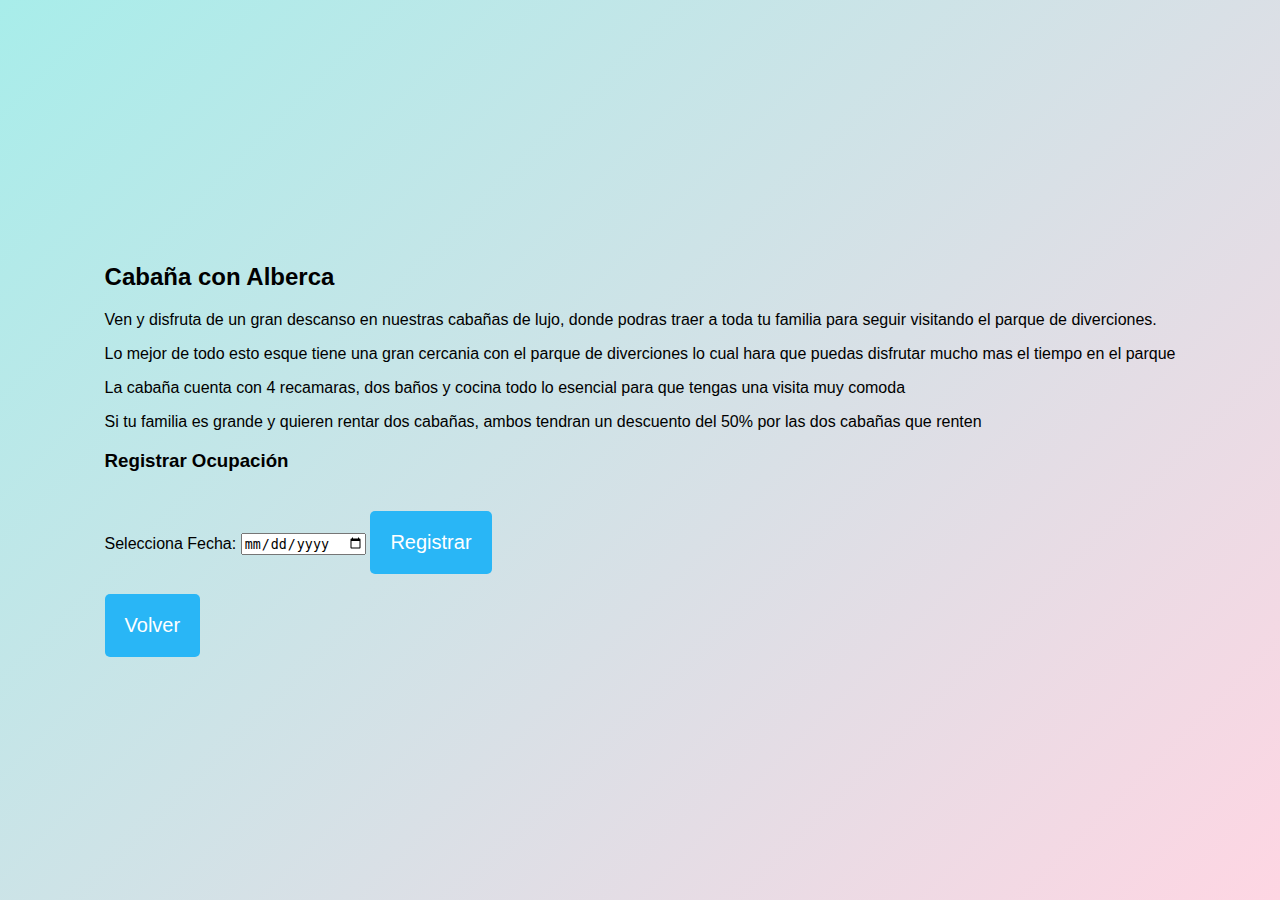
==== cabañaconalberca.html @ b1ee145a "Add files via upload" ====
<!DOCTYPE html>
<html lang="es">
<head>
    <meta charset="UTF-8">
    <meta name="viewport" content="width=device-width, initial-scale=1.0">
    <title>Cabaña con Alberca</title>
    <link rel="stylesheet" href="estilos.css">
</head>
<body>
    <div class="promo-detalle">
        <h2>Cabaña con Alberca</h2>
        <p>Ven y disfruta de un gran descanso en nuestras cabañas de lujo, donde podras traer a toda tu familia para seguir visitando el parque de diverciones.</p>
        <p>Lo mejor de todo esto esque tiene una gran cercania con el parque de diverciones lo cual hara que puedas disfrutar mucho mas el tiempo en el parque</p>
        <p>La cabaña cuenta con 4 recamaras, dos baños y cocina todo lo esencial para que tengas una visita muy comoda</p>
        <p>Si tu familia es grande y quieren rentar dos cabañas, ambos tendran un descuento del 50% por las dos cabañas que renten</p>

        <h3>Registrar Ocupación</h3>
        <form id="formularioRegistroCabana">
            <label for="fechaRegistro">Selecciona Fecha:</label>
            <input type="date" id="fechaRegistro" name="fecha">
            <button type="submit">Registrar</button>
        </form>

        <button onclick="window.location.href='promocionesdelparque.html'">Volver</button>
    </div>

    <script src="ocupaciones.js"></script>
</body>
</html>
---- estilos.css ----
body {
    margin: 0;
    padding: 0;
    font-family: Arial, sans-serif;
    background: linear-gradient(135deg, #a8edea 0%, #fed6e3 100%); 
    display: flex;
    justify-content: center;
    align-items: center;
    min-height: 100vh;
}

.contenedor-promociones {
    display: flex;
    flex-wrap: wrap;
    justify-content: space-around;
    padding: 20px;
    background-color: rgba(255, 255, 255, 0.8); 
    border-radius: 15px;
    box-shadow: 0 4px 8px rgba(0, 0, 0, 0.2);
    max-width: 500px;
    width: 100%;
    margin: 20px auto;
}

.promo {
    flex: 1 1 200px;
    margin: 15px;
    text-align: center;
}

.promo img {
    width: 80%;
    height: auto;
    border-radius: 10px;
    box-shadow: 0 4px 6px rgba(0, 0, 0, 0.1);
}

button {
    margin-top: 15px;
    padding: 20px 20px;
    background-color: #f06292; 
    border: none;
    border-radius: 5px;
    color: white;
    cursor: pointer;
    font-size: 20px;
    transition: background-color 0.3s ease;
}

button:hover {
    background-color: #ec407a; 
}

button:last-child {
    margin-top: 20px;
    background-color: #29b6f6; 
}

button:last-child:hover {
    background-color: #0288d1; 
}
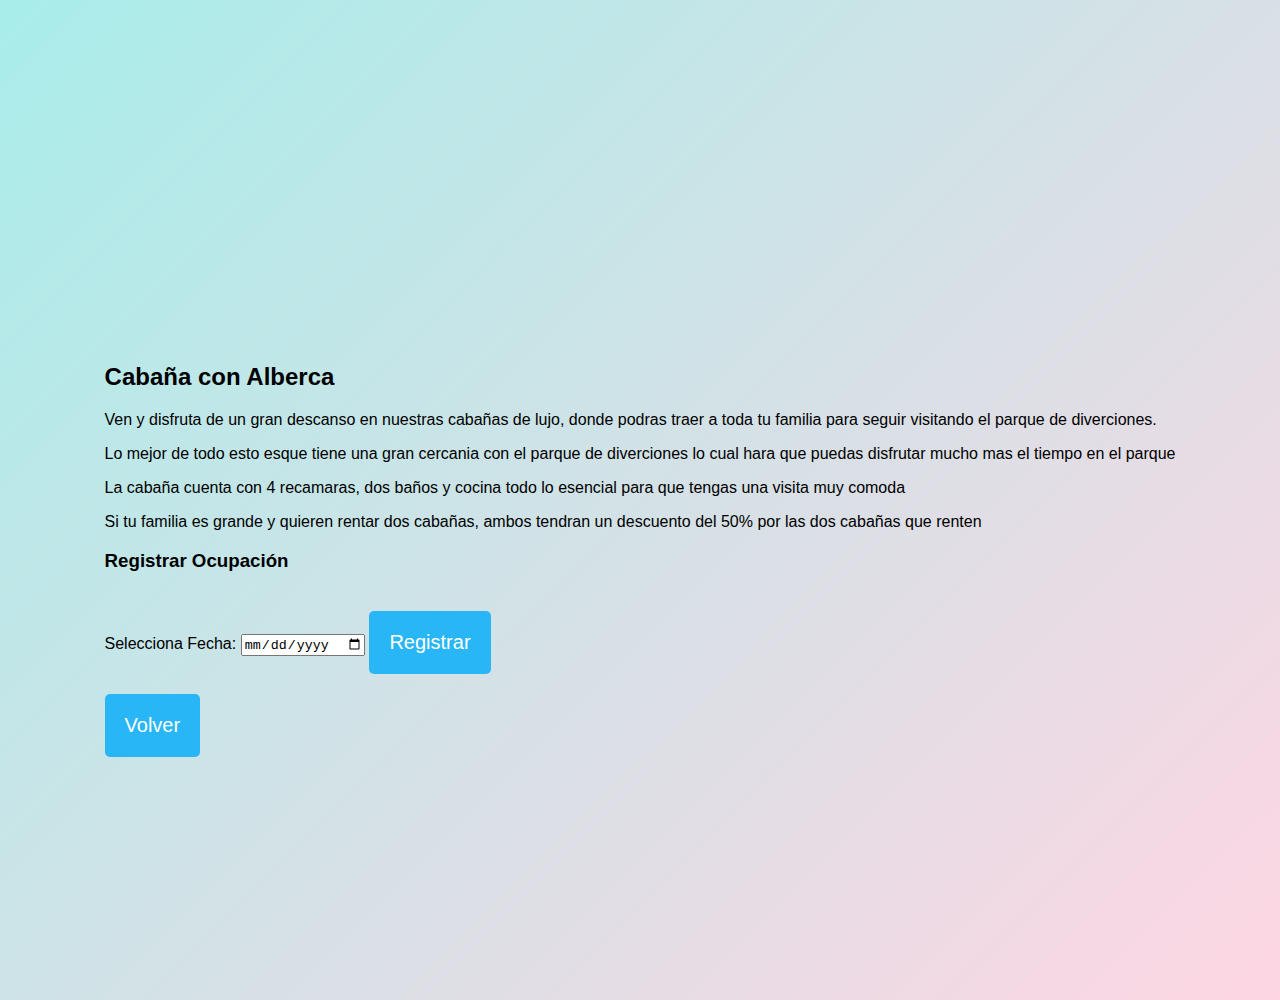
==== commit 2ff65d32: "Add files via upload" ====
--- a/cabañaconalberca.html
+++ b/cabañaconalberca.html
@@ -4,6 +4,7 @@
     <meta charset="UTF-8">
     <meta name="viewport" content="width=device-width, initial-scale=1.0">
     <title>Cabaña con Alberca</title>
+    <link rel="stylesheet" href="styles_menu.css">
     <link rel="stylesheet" href="estilos.css">
 </head>
 <body>
@@ -26,4 +27,4 @@
 
     <script src="ocupaciones.js"></script>
 </body>
-</html>
+</html>--- a/styles_menu.css
+++ b/styles_menu.css
@@ -0,0 +1,91 @@
+/* General styles for the body */
+body {
+    margin: 0;
+    padding: 0;
+    font-family: 'Segoe UI', Tahoma, Geneva, Verdana, sans-serif;
+    background: linear-gradient(to right, rgb(10, 10, 30), rgb(25, 25, 75));
+}
+
+/* Estilos del menú */
+nav {
+    background: #44e2e2;
+    height: 80px;
+    width: 100%;
+    display: flex;
+    justify-content: space-between;
+    align-items: center;
+    padding: 0 20px;
+    position: fixed; /* Para que siempre esté visible en la parte superior */
+    top: 0;
+    z-index: 1000; /* Asegura que esté por encima de otros elementos */
+}
+
+nav ul {
+    list-style: none;
+    margin: 0;
+    padding: 0;
+    display: flex; /* Esto alinea los elementos del menú en una fila horizontal */
+}
+
+nav ul li {
+    margin: 0 20px; /* Espacio entre los elementos del menú */
+}
+
+nav ul li a {
+    text-decoration: none;
+    color: white;
+    font-size: 18px;
+    font-weight: bold;
+    padding: 10px 15px;
+    transition: background 0.3s ease;
+}
+
+nav ul li a:hover {
+    background: rgba(0, 0, 0, 0.2);
+    border-radius: 5px;
+}
+
+.logo {
+    max-width: 150px; /* Ajusta el tamaño del logo según sea necesario */
+}
+
+/* Estilos para el botón de menú en versión móvil */
+.checkbtn {
+    display: none;
+}
+
+/* Para pantallas pequeñas (versión móvil) */
+@media (max-width: 768px) {
+    nav ul {
+        position: absolute;
+        width: 100%;
+        height: 100vh;
+        top: 80px;
+        left: -100%;
+        background: #44e2e2;
+        display: flex;
+        flex-direction: column;
+        align-items: center;
+        justify-content: center;
+        transition: left 0.3s;
+    }
+
+    nav ul li {
+        margin: 20px 0;
+    }
+
+    nav ul li a {
+        font-size: 24px;
+    }
+
+    .checkbtn {
+        display: block;
+        font-size: 30px;
+        color: white;
+        cursor: pointer;
+    }
+
+    #check:checked ~ ul {
+        left: 0;
+    }
+}
--- a/estilos.css
+++ b/estilos.css
@@ -2,11 +2,12 @@
     margin: 0;
     padding: 0;
     font-family: Arial, sans-serif;
-    background: linear-gradient(135deg, #a8edea 0%, #fed6e3 100%); 
+    background: linear-gradient(135deg, #a8edea 0%, #fed6e3 100%);
     display: flex;
     justify-content: center;
     align-items: center;
     min-height: 100vh;
+    padding-top: 100px; 
 }
 
 .contenedor-promociones {
@@ -14,22 +15,22 @@
     flex-wrap: wrap;
     justify-content: space-around;
     padding: 20px;
-    background-color: rgba(255, 255, 255, 0.8); 
+    background-color: rgba(255, 255, 255, 0.8);
     border-radius: 15px;
     box-shadow: 0 4px 8px rgba(0, 0, 0, 0.2);
-    max-width: 500px;
-    width: 100%;
+    max-width: 1000px;
+    width: 90%;
     margin: 20px auto;
 }
 
 .promo {
     flex: 1 1 200px;
-    margin: 15px;
+    margin: 0px;
     text-align: center;
 }
 
 .promo img {
-    width: 80%;
+    width: 55%;
     height: auto;
     border-radius: 10px;
     box-shadow: 0 4px 6px rgba(0, 0, 0, 0.1);
@@ -38,7 +39,7 @@
 button {
     margin-top: 15px;
     padding: 20px 20px;
-    background-color: #f06292; 
+    background-color: #f06292;
     border: none;
     border-radius: 5px;
     color: white;
@@ -48,14 +49,14 @@
 }
 
 button:hover {
-    background-color: #ec407a; 
+    background-color: #ec407a;
 }
 
 button:last-child {
     margin-top: 20px;
-    background-color: #29b6f6; 
+    background-color: #29b6f6;
 }
 
 button:last-child:hover {
-    background-color: #0288d1; 
+    background-color: #0288d1;
 }
